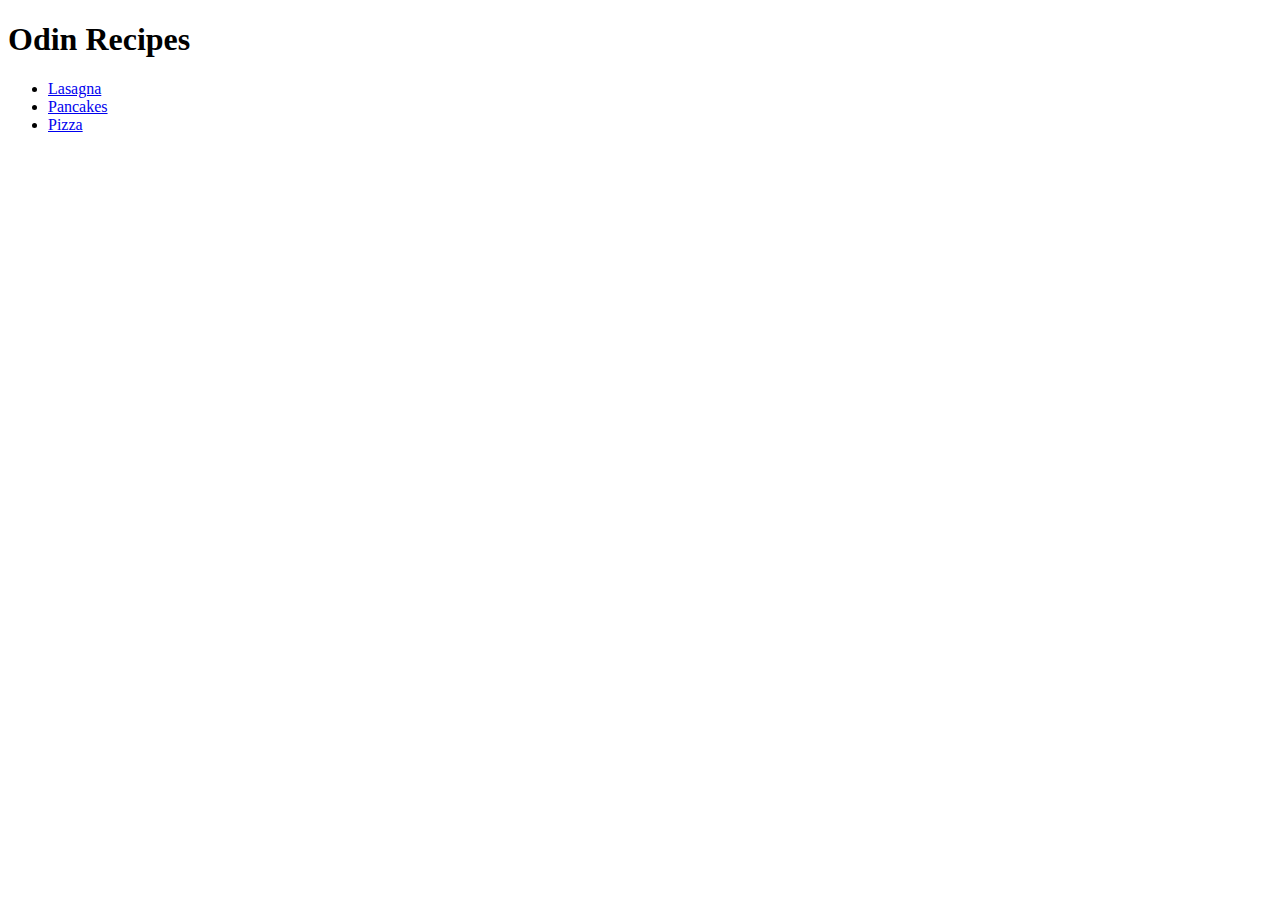
==== index.html @ d7a99058 "Add recipes and images" ====
<!DOCTYPE html>
<html>
  <head>
    <meta charset="UTF-8" />
    <meta name="viewport" content="width=device-width, initial-scale=1" />
    <title>Odin Recipes</title>
  </head>
  <body>
    <h1>Odin Recipes</h1>

    <ul>
      <li><a href="recipes/lasagna.html">Lasagna</a></li>
      <li><a href="recipes/pancakes.html">Pancakes</a></li>
      <li><a href="recipes/pizza.html">Pizza</a></li>
    </ul>
  </body>
</html>
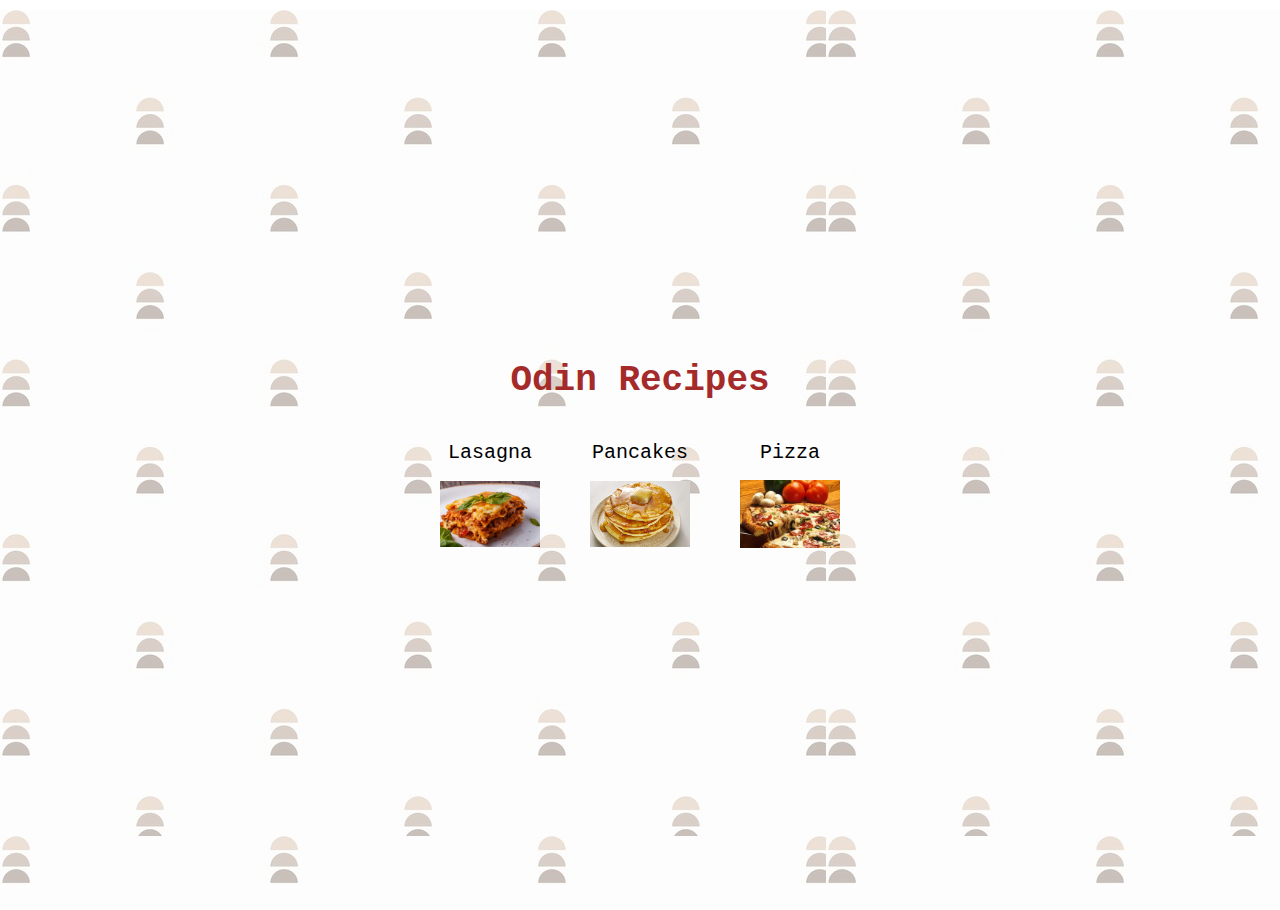
==== commit e277c580: "Adjusted Main Page" ====
--- a/index.html
+++ b/index.html
@@ -3,15 +3,27 @@
   <head>
     <meta charset="UTF-8" />
     <meta name="viewport" content="width=device-width, initial-scale=1" />
+    <link rel="stylesheet" href="styles.css" />
     <title>Odin Recipes</title>
   </head>
   <body>
-    <h1>Odin Recipes</h1>
+    <div>
+      <h1>Odin Recipes</h1>
 
-    <ul>
-      <li><a href="recipes/lasagna.html">Lasagna</a></li>
-      <li><a href="recipes/pancakes.html">Pancakes</a></li>
-      <li><a href="recipes/pizza.html">Pizza</a></li>
-    </ul>
+      <ul>
+        <li>
+          <a href="recipes/lasagna.html">Lasagna</a>
+          <img src="images/lasagna.jpg" class="list-image">
+        </li>
+        <li>
+          <a href="recipes/pancakes.html">Pancakes</a>
+          <img src="images/pancakes.jpg" class="list-image">
+        </li>
+        <li>
+          <a href="recipes/pizza.html">Pizza</a>
+          <img src="images/pizza.jpeg" class="list-image">
+        </li>
+      </ul>
+    </div>
   </body>
 </html>
--- a/styles.css
+++ b/styles.css
@@ -0,0 +1,74 @@
+* {
+    margin: 0px;
+    padding: 0px;
+    font-family: 'Courier New', Courier, monospace
+}
+
+body {
+    position: relative;
+    /* Required for positioning the pseudo-element */
+    margin: 0;
+    height: 100vh;
+}
+
+body::before {
+    content: "";
+    position: absolute;
+    top: 0;
+    left: 0;
+    width: 100%;
+    height: 100%;
+    background-image: url('images/background.jpg');
+    background-repeat: repeat;
+    background-size: auto;
+    opacity: 0.4;
+    /* Adjust the transparency (0 is fully transparent, 1 is fully opaque) */
+    z-index: -1;
+    /* Ensure the background is behind the content */
+}
+
+div {
+    text-align: center;
+    position: relative;
+    top: 350px;
+}
+
+h1 {
+    font-size: 36px;
+    margin: 10px 20px;
+    margin-bottom: 40px;
+    color: brown;
+}
+
+ul {
+    margin: 10px 20px;
+    font-size: 20px;
+    list-style-type: none;
+    display: flex;
+    gap: 50px;
+    justify-content: center;
+}
+
+ul li {
+    margin-bottom: 10px;
+    transition: transform 0.3s ease, color 0.3s ease;
+    display: flex;
+    flex-direction: column;
+}
+
+.list-image {
+    width: 100px;
+    height: 100px;
+    object-fit: contain;
+}
+
+ul li:hover {
+    cursor: pointer;
+    color: #A52A2A;
+    transform: scale(1.5);
+}
+
+ul li a {
+    text-decoration: none;
+    all: unset;
+}